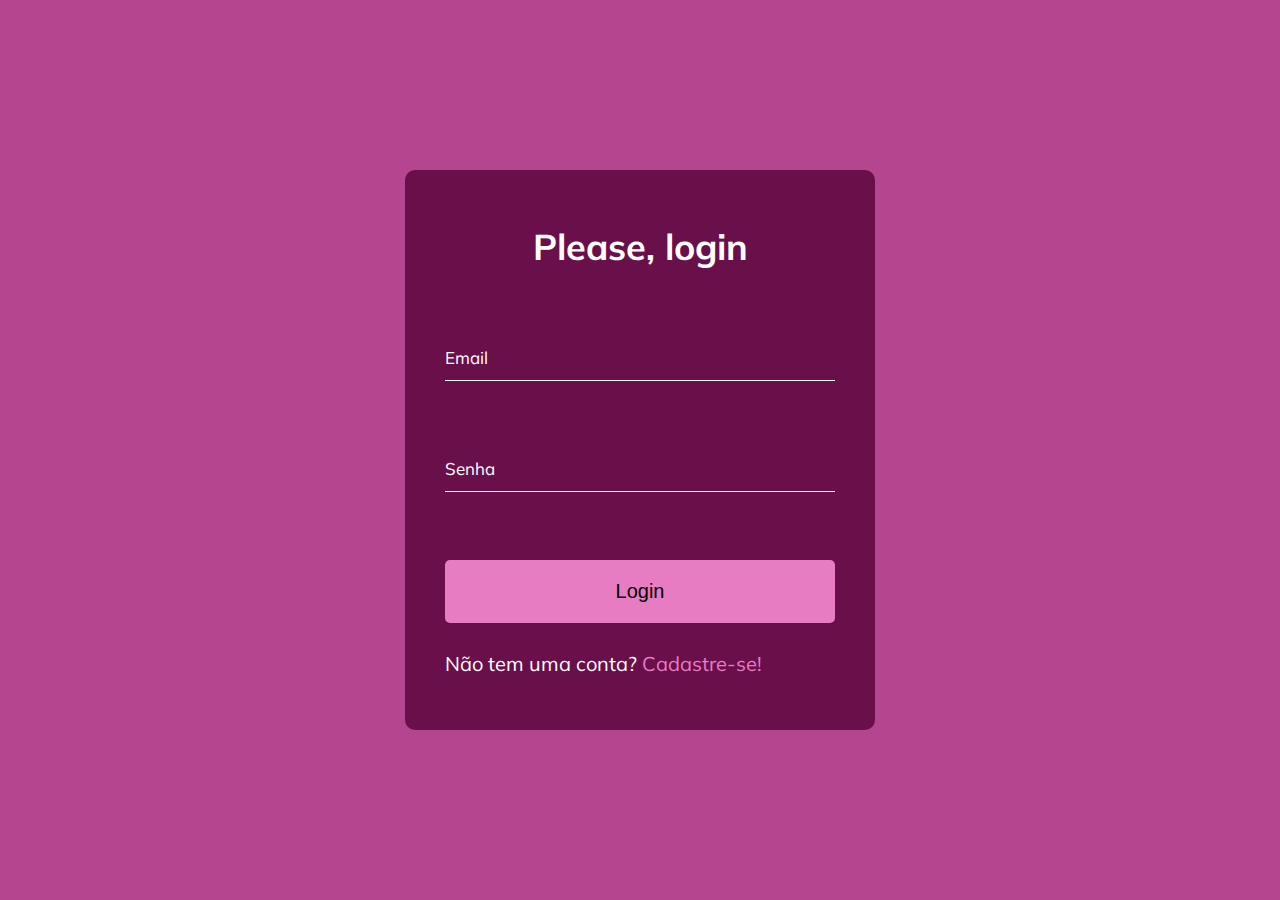
==== 08-form-input-wave/index.html @ 54b4cadb "Desafio 08 - Form Input Wave" ====
<!DOCTYPE html>
<html lang="en">
<head>
    <meta charset="UTF-8">
    <meta name="viewport" content="width=device-width, initial-scale=1.0">
    <link rel="stylesheet" href="assets/css/style.css">
    <title>07 - Form Input Wave</title>
    <script src="script.js" defer></script>
</head>
<body>
    <div class="container">
        <div class="login-box">
            <h1>Please, login</h1>

            <div class="login-box__input">
                <input type="text" class="input" required/>
                <label for="email" data-label="Email" class="labelInput"></label>
            </div>

            <div class="login-box__input">
                <input type="password" class="input" required/>
                <label for="password" data-label="Senha" class="labelInput"></label>
            </div>

            <button class="button">Login</button>

            <div class="register">
                <p class="texto">Não tem uma conta? <a href="#" class="cadastre">Cadastre-se!</a></p>
            </div>
        </div>
    </div>
</body>
</html>
---- 08-form-input-wave/assets/css/style.css ----
@import url("https://fonts.googleapis.com/css?family=Muli&display=swap");
* {
  margin: 0;
  padding: 0;
  -webkit-box-sizing: border-box;
          box-sizing: border-box;
}

html {
  font-size: 62.5%;
  font-family: 'Muli', sans-serif;
}

body {
  background-color: #b4468f;
  display: -ms-grid;
  display: grid;
  place-items: center;
  height: 100vh;
}

.container {
  width: 100%;
  margin: 0 auto;
  max-width: 100rem;
  display: -webkit-box;
  display: -ms-flexbox;
  display: flex;
  -webkit-box-pack: center;
      -ms-flex-pack: center;
          justify-content: center;
}

.login-box {
  background-color: #69104b;
  width: 100%;
  max-width: 47rem;
  min-height: 56rem;
  border-radius: 1rem;
  padding: 4rem;
  display: -webkit-box;
  display: -ms-flexbox;
  display: flex;
  -ms-flex-pack: distribute;
      justify-content: space-around;
  -webkit-box-orient: vertical;
  -webkit-box-direction: normal;
      -ms-flex-flow: column;
          flex-flow: column;
}

.login-box h1 {
  text-align: center;
  color: #FFFFFF;
  font-size: 3.6rem;
  margin-bottom: 4rem;
}

.login-box__input {
  position: relative;
  z-index: 1;
}

.login-box__input .input {
  font-size: 2rem;
  padding: 1rem .5rem;
  border: none;
  width: 100%;
  background: transparent;
  border-bottom: 1px solid #FFFFFF;
  color: #FFFFFF;
  position: relative;
  margin-bottom: 4rem;
}

.login-box__input .input:valid, .login-box__input .input:focus, .login-box__input .input:focus-within {
  outline: none;
  border-bottom-color: #b4468f;
}

.login-box__input .input:valid + label span:nth-child(1), .login-box__input .input:focus + label span:nth-child(1), .login-box__input .input:focus-within + label span:nth-child(1) {
  -webkit-transform: translateY(-3rem);
          transform: translateY(-3rem);
  -webkit-transition-delay: 0.05s;
          transition-delay: 0.05s;
}

.login-box__input .input:valid + label span:nth-child(2), .login-box__input .input:focus + label span:nth-child(2), .login-box__input .input:focus-within + label span:nth-child(2) {
  -webkit-transform: translateY(-3rem);
          transform: translateY(-3rem);
  -webkit-transition-delay: 0.1s;
          transition-delay: 0.1s;
}

.login-box__input .input:valid + label span:nth-child(3), .login-box__input .input:focus + label span:nth-child(3), .login-box__input .input:focus-within + label span:nth-child(3) {
  -webkit-transform: translateY(-3rem);
          transform: translateY(-3rem);
  -webkit-transition-delay: 0.15s;
          transition-delay: 0.15s;
}

.login-box__input .input:valid + label span:nth-child(4), .login-box__input .input:focus + label span:nth-child(4), .login-box__input .input:focus-within + label span:nth-child(4) {
  -webkit-transform: translateY(-3rem);
          transform: translateY(-3rem);
  -webkit-transition-delay: 0.2s;
          transition-delay: 0.2s;
}

.login-box__input .input:valid + label span:nth-child(5), .login-box__input .input:focus + label span:nth-child(5), .login-box__input .input:focus-within + label span:nth-child(5) {
  -webkit-transform: translateY(-3rem);
          transform: translateY(-3rem);
  -webkit-transition-delay: 0.25s;
          transition-delay: 0.25s;
}

.login-box__input .input:valid + label span:nth-child(6), .login-box__input .input:focus + label span:nth-child(6), .login-box__input .input:focus-within + label span:nth-child(6) {
  -webkit-transform: translateY(-3rem);
          transform: translateY(-3rem);
  -webkit-transition-delay: 0.3s;
          transition-delay: 0.3s;
}

.login-box__input .input:valid + label span:nth-child(7), .login-box__input .input:focus + label span:nth-child(7), .login-box__input .input:focus-within + label span:nth-child(7) {
  -webkit-transform: translateY(-3rem);
          transform: translateY(-3rem);
  -webkit-transition-delay: 0.35s;
          transition-delay: 0.35s;
}

.login-box__input .input:valid + label span:nth-child(8), .login-box__input .input:focus + label span:nth-child(8), .login-box__input .input:focus-within + label span:nth-child(8) {
  -webkit-transform: translateY(-3rem);
          transform: translateY(-3rem);
  -webkit-transition-delay: 0.4s;
          transition-delay: 0.4s;
}

.login-box__input .input + label {
  color: #FFFFFF;
  font-size: 1.7rem;
  position: absolute;
  top: 1rem;
  left: 0;
  z-index: -1;
}

.login-box__input .input + label span {
  display: inline-block;
  -webkit-transition: -webkit-transform .2s ease-out;
  transition: -webkit-transform .2s ease-out;
  transition: transform .2s ease-out;
  transition: transform .2s ease-out, -webkit-transform .2s ease-out;
}

.login-box__input .input + label span:nth-child(1) {
  -webkit-transform: translateY(0);
          transform: translateY(0);
  -webkit-transition-delay: 0.05s;
          transition-delay: 0.05s;
}

.login-box__input .input + label span:nth-child(2) {
  -webkit-transform: translateY(0);
          transform: translateY(0);
  -webkit-transition-delay: 0.1s;
          transition-delay: 0.1s;
}

.login-box__input .input + label span:nth-child(3) {
  -webkit-transform: translateY(0);
          transform: translateY(0);
  -webkit-transition-delay: 0.15s;
          transition-delay: 0.15s;
}

.login-box__input .input + label span:nth-child(4) {
  -webkit-transform: translateY(0);
          transform: translateY(0);
  -webkit-transition-delay: 0.2s;
          transition-delay: 0.2s;
}

.login-box__input .input + label span:nth-child(5) {
  -webkit-transform: translateY(0);
          transform: translateY(0);
  -webkit-transition-delay: 0.25s;
          transition-delay: 0.25s;
}

.login-box__input .input + label span:nth-child(6) {
  -webkit-transform: translateY(0);
          transform: translateY(0);
  -webkit-transition-delay: 0.3s;
          transition-delay: 0.3s;
}

.login-box__input .input + label span:nth-child(7) {
  -webkit-transform: translateY(0);
          transform: translateY(0);
  -webkit-transition-delay: 0.35s;
          transition-delay: 0.35s;
}

.login-box__input .input + label span:nth-child(8) {
  -webkit-transform: translateY(0);
          transform: translateY(0);
  -webkit-transition-delay: 0.4s;
          transition-delay: 0.4s;
}

.login-box .button {
  width: 100%;
  font-size: 2rem;
  border-radius: .5rem;
  padding: 2rem 3rem;
  background-color: #e77cc2;
  border: none;
  color: #000000;
  cursor: pointer;
}

.login-box .register .texto {
  font-size: 2rem;
  color: #FFFFFF;
}

.login-box .register .cadastre {
  color: #e77cc2;
  text-decoration: none;
  position: relative;
}

.login-box .register .cadastre:hover::before {
  -webkit-transform: scaleX(1);
          transform: scaleX(1);
  -webkit-transform-origin: bottom left;
          transform-origin: bottom left;
}

.login-box .register .cadastre::before {
  content: "";
  width: 100%;
  height: .2rem;
  background: #FFFFFF;
  position: absolute;
  bottom: -.2rem;
  left: 0;
  -webkit-transition: -webkit-transform 0.3s ease-out;
  transition: -webkit-transform 0.3s ease-out;
  transition: transform 0.3s ease-out;
  transition: transform 0.3s ease-out, -webkit-transform 0.3s ease-out;
  -webkit-transform: scaleX(0);
          transform: scaleX(0);
  -webkit-transform-origin: bottom right;
          transform-origin: bottom right;
}
/*# sourceMappingURL=style.css.map */
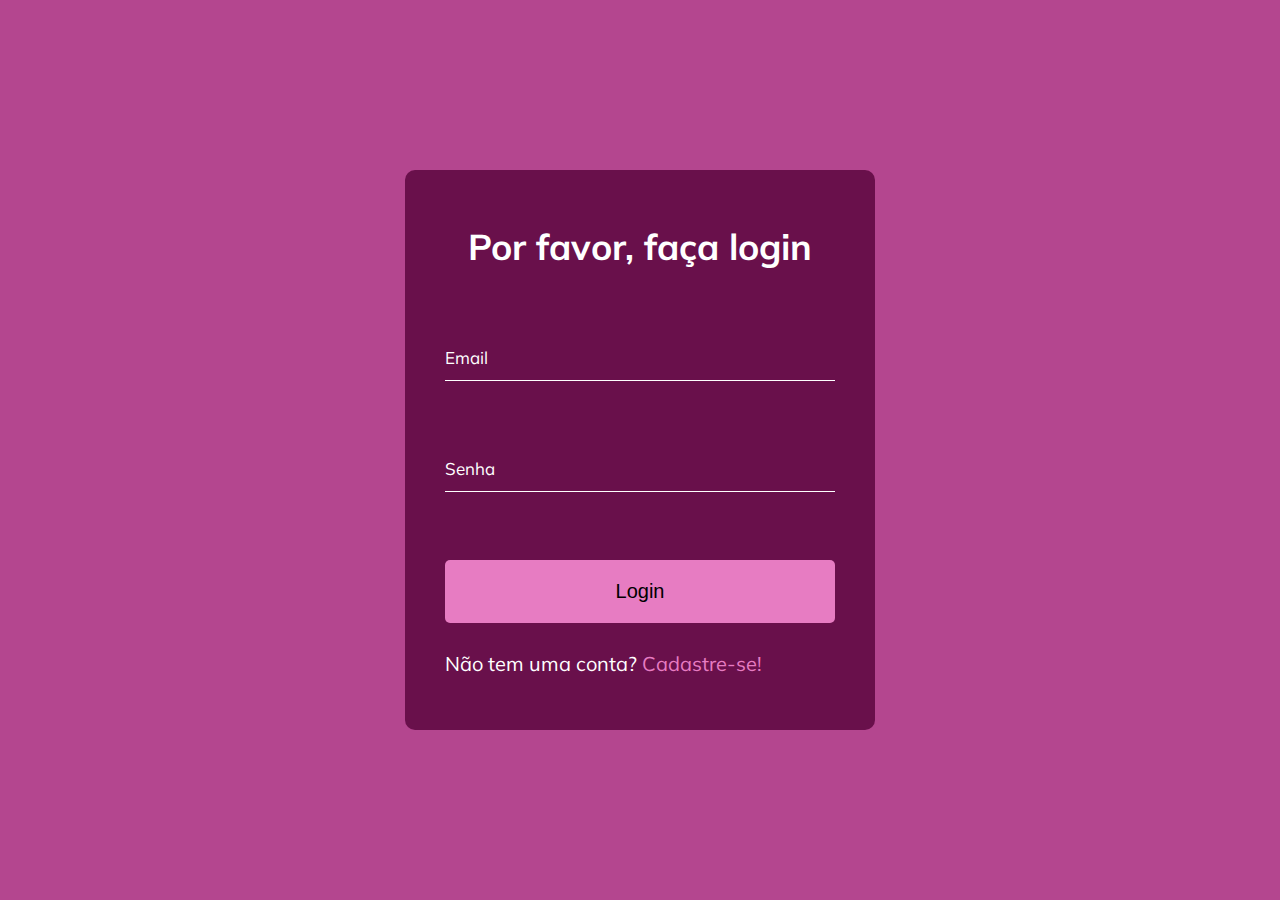
==== commit f4626816: "Ajustes" ====
--- a/08-form-input-wave/index.html
+++ b/08-form-input-wave/index.html
@@ -4,13 +4,13 @@
     <meta charset="UTF-8">
     <meta name="viewport" content="width=device-width, initial-scale=1.0">
     <link rel="stylesheet" href="assets/css/style.css">
-    <title>07 - Form Input Wave</title>
+    <title>08 - Form Input Wave</title>
     <script src="script.js" defer></script>
 </head>
 <body>
     <div class="container">
         <div class="login-box">
-            <h1>Please, login</h1>
+            <h1>Por favor, faça login</h1>
 
             <div class="login-box__input">
                 <input type="text" class="input" required/>
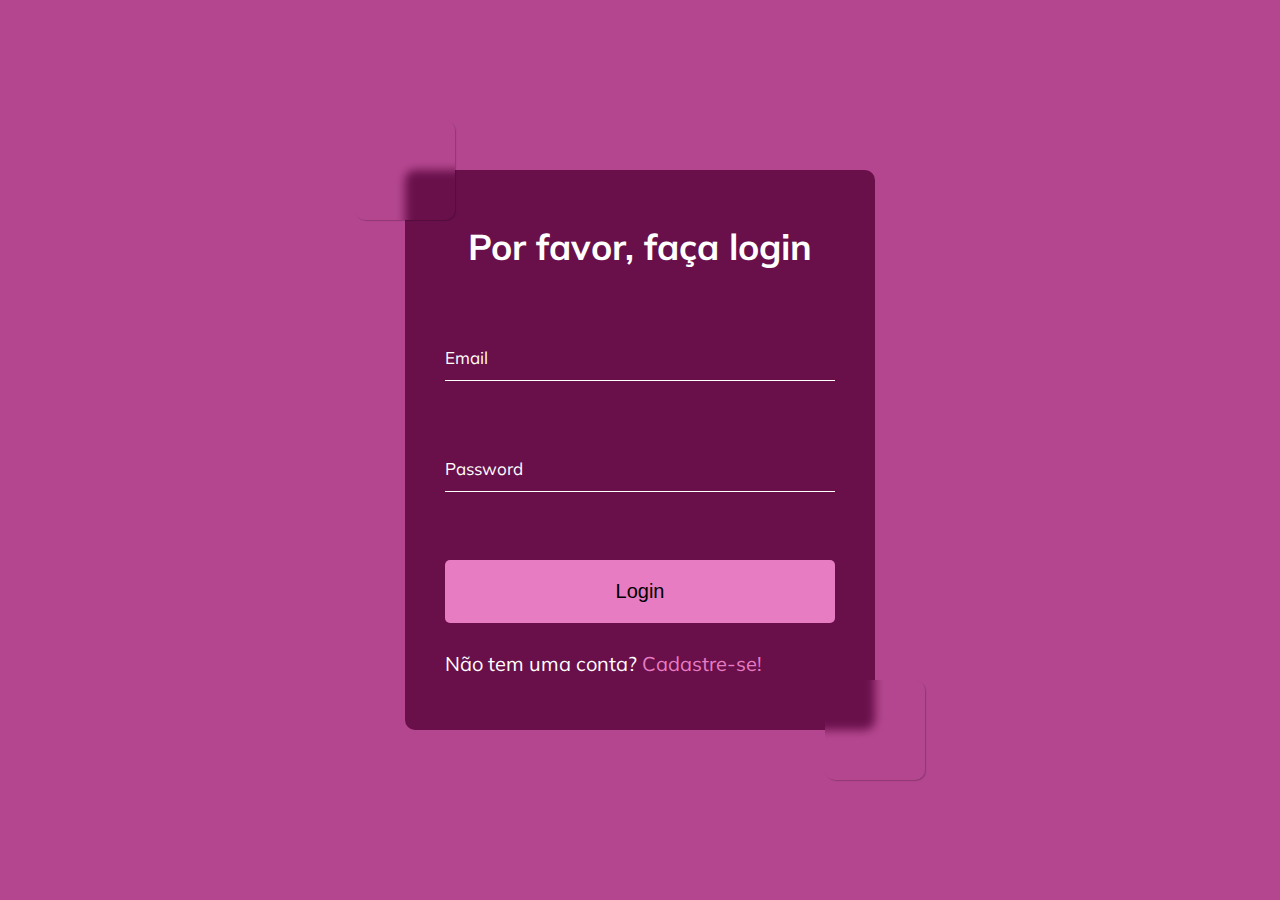
==== commit 5b5b7bea: "Efeitinho de borda" ====
--- a/08-form-input-wave/index.html
+++ b/08-form-input-wave/index.html
@@ -10,6 +10,9 @@
 <body>
     <div class="container">
         <div class="login-box">
+            <div class="caixa caixa1"></div>
+            <div class="caixa caixa2"></div>
+
             <h1>Por favor, faça login</h1>
 
             <div class="login-box__input">
@@ -19,7 +22,7 @@
 
             <div class="login-box__input">
                 <input type="password" class="input" required/>
-                <label for="password" data-label="Senha" class="labelInput"></label>
+                <label for="password" data-label="Password" class="labelInput"></label>
             </div>
 
             <button class="button">Login</button>
--- a/08-form-input-wave/assets/css/style.css
+++ b/08-form-input-wave/assets/css/style.css
@@ -47,6 +47,27 @@
   -webkit-box-direction: normal;
       -ms-flex-flow: column;
           flex-flow: column;
+  position: relative;
+}
+
+.login-box .caixa {
+  width: 100px;
+  height: 100px;
+  left: -50px;
+  top: -50px;
+  border-radius: 10px;
+  position: absolute;
+  -webkit-backdrop-filter: blur(5px);
+          backdrop-filter: blur(5px);
+  -webkit-box-shadow: 1px 1px 1px rgba(0, 0, 0, 0.2);
+          box-shadow: 1px 1px 1px rgba(0, 0, 0, 0.2);
+}
+
+.login-box .caixa2 {
+  left: auto;
+  top: auto;
+  bottom: -50px;
+  right: -50px;
 }
 
 .login-box h1 {
@@ -132,6 +153,650 @@
           transform: translateY(-3rem);
   -webkit-transition-delay: 0.4s;
           transition-delay: 0.4s;
+}
+
+.login-box__input .input:valid + label span:nth-child(9), .login-box__input .input:focus + label span:nth-child(9), .login-box__input .input:focus-within + label span:nth-child(9) {
+  -webkit-transform: translateY(-3rem);
+          transform: translateY(-3rem);
+  -webkit-transition-delay: 0.45s;
+          transition-delay: 0.45s;
+}
+
+.login-box__input .input:valid + label span:nth-child(10), .login-box__input .input:focus + label span:nth-child(10), .login-box__input .input:focus-within + label span:nth-child(10) {
+  -webkit-transform: translateY(-3rem);
+          transform: translateY(-3rem);
+  -webkit-transition-delay: 0.5s;
+          transition-delay: 0.5s;
+}
+
+.login-box__input .input:valid + label span:nth-child(11), .login-box__input .input:focus + label span:nth-child(11), .login-box__input .input:focus-within + label span:nth-child(11) {
+  -webkit-transform: translateY(-3rem);
+          transform: translateY(-3rem);
+  -webkit-transition-delay: 0.55s;
+          transition-delay: 0.55s;
+}
+
+.login-box__input .input:valid + label span:nth-child(12), .login-box__input .input:focus + label span:nth-child(12), .login-box__input .input:focus-within + label span:nth-child(12) {
+  -webkit-transform: translateY(-3rem);
+          transform: translateY(-3rem);
+  -webkit-transition-delay: 0.6s;
+          transition-delay: 0.6s;
+}
+
+.login-box__input .input:valid + label span:nth-child(13), .login-box__input .input:focus + label span:nth-child(13), .login-box__input .input:focus-within + label span:nth-child(13) {
+  -webkit-transform: translateY(-3rem);
+          transform: translateY(-3rem);
+  -webkit-transition-delay: 0.65s;
+          transition-delay: 0.65s;
+}
+
+.login-box__input .input:valid + label span:nth-child(14), .login-box__input .input:focus + label span:nth-child(14), .login-box__input .input:focus-within + label span:nth-child(14) {
+  -webkit-transform: translateY(-3rem);
+          transform: translateY(-3rem);
+  -webkit-transition-delay: 0.7s;
+          transition-delay: 0.7s;
+}
+
+.login-box__input .input:valid + label span:nth-child(15), .login-box__input .input:focus + label span:nth-child(15), .login-box__input .input:focus-within + label span:nth-child(15) {
+  -webkit-transform: translateY(-3rem);
+          transform: translateY(-3rem);
+  -webkit-transition-delay: 0.75s;
+          transition-delay: 0.75s;
+}
+
+.login-box__input .input:valid + label span:nth-child(16), .login-box__input .input:focus + label span:nth-child(16), .login-box__input .input:focus-within + label span:nth-child(16) {
+  -webkit-transform: translateY(-3rem);
+          transform: translateY(-3rem);
+  -webkit-transition-delay: 0.8s;
+          transition-delay: 0.8s;
+}
+
+.login-box__input .input:valid + label span:nth-child(17), .login-box__input .input:focus + label span:nth-child(17), .login-box__input .input:focus-within + label span:nth-child(17) {
+  -webkit-transform: translateY(-3rem);
+          transform: translateY(-3rem);
+  -webkit-transition-delay: 0.85s;
+          transition-delay: 0.85s;
+}
+
+.login-box__input .input:valid + label span:nth-child(18), .login-box__input .input:focus + label span:nth-child(18), .login-box__input .input:focus-within + label span:nth-child(18) {
+  -webkit-transform: translateY(-3rem);
+          transform: translateY(-3rem);
+  -webkit-transition-delay: 0.9s;
+          transition-delay: 0.9s;
+}
+
+.login-box__input .input:valid + label span:nth-child(19), .login-box__input .input:focus + label span:nth-child(19), .login-box__input .input:focus-within + label span:nth-child(19) {
+  -webkit-transform: translateY(-3rem);
+          transform: translateY(-3rem);
+  -webkit-transition-delay: 0.95s;
+          transition-delay: 0.95s;
+}
+
+.login-box__input .input:valid + label span:nth-child(20), .login-box__input .input:focus + label span:nth-child(20), .login-box__input .input:focus-within + label span:nth-child(20) {
+  -webkit-transform: translateY(-3rem);
+          transform: translateY(-3rem);
+  -webkit-transition-delay: 1s;
+          transition-delay: 1s;
+}
+
+.login-box__input .input:valid + label span:nth-child(21), .login-box__input .input:focus + label span:nth-child(21), .login-box__input .input:focus-within + label span:nth-child(21) {
+  -webkit-transform: translateY(-3rem);
+          transform: translateY(-3rem);
+  -webkit-transition-delay: 1.05s;
+          transition-delay: 1.05s;
+}
+
+.login-box__input .input:valid + label span:nth-child(22), .login-box__input .input:focus + label span:nth-child(22), .login-box__input .input:focus-within + label span:nth-child(22) {
+  -webkit-transform: translateY(-3rem);
+          transform: translateY(-3rem);
+  -webkit-transition-delay: 1.1s;
+          transition-delay: 1.1s;
+}
+
+.login-box__input .input:valid + label span:nth-child(23), .login-box__input .input:focus + label span:nth-child(23), .login-box__input .input:focus-within + label span:nth-child(23) {
+  -webkit-transform: translateY(-3rem);
+          transform: translateY(-3rem);
+  -webkit-transition-delay: 1.15s;
+          transition-delay: 1.15s;
+}
+
+.login-box__input .input:valid + label span:nth-child(24), .login-box__input .input:focus + label span:nth-child(24), .login-box__input .input:focus-within + label span:nth-child(24) {
+  -webkit-transform: translateY(-3rem);
+          transform: translateY(-3rem);
+  -webkit-transition-delay: 1.2s;
+          transition-delay: 1.2s;
+}
+
+.login-box__input .input:valid + label span:nth-child(25), .login-box__input .input:focus + label span:nth-child(25), .login-box__input .input:focus-within + label span:nth-child(25) {
+  -webkit-transform: translateY(-3rem);
+          transform: translateY(-3rem);
+  -webkit-transition-delay: 1.25s;
+          transition-delay: 1.25s;
+}
+
+.login-box__input .input:valid + label span:nth-child(26), .login-box__input .input:focus + label span:nth-child(26), .login-box__input .input:focus-within + label span:nth-child(26) {
+  -webkit-transform: translateY(-3rem);
+          transform: translateY(-3rem);
+  -webkit-transition-delay: 1.3s;
+          transition-delay: 1.3s;
+}
+
+.login-box__input .input:valid + label span:nth-child(27), .login-box__input .input:focus + label span:nth-child(27), .login-box__input .input:focus-within + label span:nth-child(27) {
+  -webkit-transform: translateY(-3rem);
+          transform: translateY(-3rem);
+  -webkit-transition-delay: 1.35s;
+          transition-delay: 1.35s;
+}
+
+.login-box__input .input:valid + label span:nth-child(28), .login-box__input .input:focus + label span:nth-child(28), .login-box__input .input:focus-within + label span:nth-child(28) {
+  -webkit-transform: translateY(-3rem);
+          transform: translateY(-3rem);
+  -webkit-transition-delay: 1.4s;
+          transition-delay: 1.4s;
+}
+
+.login-box__input .input:valid + label span:nth-child(29), .login-box__input .input:focus + label span:nth-child(29), .login-box__input .input:focus-within + label span:nth-child(29) {
+  -webkit-transform: translateY(-3rem);
+          transform: translateY(-3rem);
+  -webkit-transition-delay: 1.45s;
+          transition-delay: 1.45s;
+}
+
+.login-box__input .input:valid + label span:nth-child(30), .login-box__input .input:focus + label span:nth-child(30), .login-box__input .input:focus-within + label span:nth-child(30) {
+  -webkit-transform: translateY(-3rem);
+          transform: translateY(-3rem);
+  -webkit-transition-delay: 1.5s;
+          transition-delay: 1.5s;
+}
+
+.login-box__input .input:valid + label span:nth-child(31), .login-box__input .input:focus + label span:nth-child(31), .login-box__input .input:focus-within + label span:nth-child(31) {
+  -webkit-transform: translateY(-3rem);
+          transform: translateY(-3rem);
+  -webkit-transition-delay: 1.55s;
+          transition-delay: 1.55s;
+}
+
+.login-box__input .input:valid + label span:nth-child(32), .login-box__input .input:focus + label span:nth-child(32), .login-box__input .input:focus-within + label span:nth-child(32) {
+  -webkit-transform: translateY(-3rem);
+          transform: translateY(-3rem);
+  -webkit-transition-delay: 1.6s;
+          transition-delay: 1.6s;
+}
+
+.login-box__input .input:valid + label span:nth-child(33), .login-box__input .input:focus + label span:nth-child(33), .login-box__input .input:focus-within + label span:nth-child(33) {
+  -webkit-transform: translateY(-3rem);
+          transform: translateY(-3rem);
+  -webkit-transition-delay: 1.65s;
+          transition-delay: 1.65s;
+}
+
+.login-box__input .input:valid + label span:nth-child(34), .login-box__input .input:focus + label span:nth-child(34), .login-box__input .input:focus-within + label span:nth-child(34) {
+  -webkit-transform: translateY(-3rem);
+          transform: translateY(-3rem);
+  -webkit-transition-delay: 1.7s;
+          transition-delay: 1.7s;
+}
+
+.login-box__input .input:valid + label span:nth-child(35), .login-box__input .input:focus + label span:nth-child(35), .login-box__input .input:focus-within + label span:nth-child(35) {
+  -webkit-transform: translateY(-3rem);
+          transform: translateY(-3rem);
+  -webkit-transition-delay: 1.75s;
+          transition-delay: 1.75s;
+}
+
+.login-box__input .input:valid + label span:nth-child(36), .login-box__input .input:focus + label span:nth-child(36), .login-box__input .input:focus-within + label span:nth-child(36) {
+  -webkit-transform: translateY(-3rem);
+          transform: translateY(-3rem);
+  -webkit-transition-delay: 1.8s;
+          transition-delay: 1.8s;
+}
+
+.login-box__input .input:valid + label span:nth-child(37), .login-box__input .input:focus + label span:nth-child(37), .login-box__input .input:focus-within + label span:nth-child(37) {
+  -webkit-transform: translateY(-3rem);
+          transform: translateY(-3rem);
+  -webkit-transition-delay: 1.85s;
+          transition-delay: 1.85s;
+}
+
+.login-box__input .input:valid + label span:nth-child(38), .login-box__input .input:focus + label span:nth-child(38), .login-box__input .input:focus-within + label span:nth-child(38) {
+  -webkit-transform: translateY(-3rem);
+          transform: translateY(-3rem);
+  -webkit-transition-delay: 1.9s;
+          transition-delay: 1.9s;
+}
+
+.login-box__input .input:valid + label span:nth-child(39), .login-box__input .input:focus + label span:nth-child(39), .login-box__input .input:focus-within + label span:nth-child(39) {
+  -webkit-transform: translateY(-3rem);
+          transform: translateY(-3rem);
+  -webkit-transition-delay: 1.95s;
+          transition-delay: 1.95s;
+}
+
+.login-box__input .input:valid + label span:nth-child(40), .login-box__input .input:focus + label span:nth-child(40), .login-box__input .input:focus-within + label span:nth-child(40) {
+  -webkit-transform: translateY(-3rem);
+          transform: translateY(-3rem);
+  -webkit-transition-delay: 2s;
+          transition-delay: 2s;
+}
+
+.login-box__input .input:valid + label span:nth-child(41), .login-box__input .input:focus + label span:nth-child(41), .login-box__input .input:focus-within + label span:nth-child(41) {
+  -webkit-transform: translateY(-3rem);
+          transform: translateY(-3rem);
+  -webkit-transition-delay: 2.05s;
+          transition-delay: 2.05s;
+}
+
+.login-box__input .input:valid + label span:nth-child(42), .login-box__input .input:focus + label span:nth-child(42), .login-box__input .input:focus-within + label span:nth-child(42) {
+  -webkit-transform: translateY(-3rem);
+          transform: translateY(-3rem);
+  -webkit-transition-delay: 2.1s;
+          transition-delay: 2.1s;
+}
+
+.login-box__input .input:valid + label span:nth-child(43), .login-box__input .input:focus + label span:nth-child(43), .login-box__input .input:focus-within + label span:nth-child(43) {
+  -webkit-transform: translateY(-3rem);
+          transform: translateY(-3rem);
+  -webkit-transition-delay: 2.15s;
+          transition-delay: 2.15s;
+}
+
+.login-box__input .input:valid + label span:nth-child(44), .login-box__input .input:focus + label span:nth-child(44), .login-box__input .input:focus-within + label span:nth-child(44) {
+  -webkit-transform: translateY(-3rem);
+          transform: translateY(-3rem);
+  -webkit-transition-delay: 2.2s;
+          transition-delay: 2.2s;
+}
+
+.login-box__input .input:valid + label span:nth-child(45), .login-box__input .input:focus + label span:nth-child(45), .login-box__input .input:focus-within + label span:nth-child(45) {
+  -webkit-transform: translateY(-3rem);
+          transform: translateY(-3rem);
+  -webkit-transition-delay: 2.25s;
+          transition-delay: 2.25s;
+}
+
+.login-box__input .input:valid + label span:nth-child(46), .login-box__input .input:focus + label span:nth-child(46), .login-box__input .input:focus-within + label span:nth-child(46) {
+  -webkit-transform: translateY(-3rem);
+          transform: translateY(-3rem);
+  -webkit-transition-delay: 2.3s;
+          transition-delay: 2.3s;
+}
+
+.login-box__input .input:valid + label span:nth-child(47), .login-box__input .input:focus + label span:nth-child(47), .login-box__input .input:focus-within + label span:nth-child(47) {
+  -webkit-transform: translateY(-3rem);
+          transform: translateY(-3rem);
+  -webkit-transition-delay: 2.35s;
+          transition-delay: 2.35s;
+}
+
+.login-box__input .input:valid + label span:nth-child(48), .login-box__input .input:focus + label span:nth-child(48), .login-box__input .input:focus-within + label span:nth-child(48) {
+  -webkit-transform: translateY(-3rem);
+          transform: translateY(-3rem);
+  -webkit-transition-delay: 2.4s;
+          transition-delay: 2.4s;
+}
+
+.login-box__input .input:valid + label span:nth-child(49), .login-box__input .input:focus + label span:nth-child(49), .login-box__input .input:focus-within + label span:nth-child(49) {
+  -webkit-transform: translateY(-3rem);
+          transform: translateY(-3rem);
+  -webkit-transition-delay: 2.45s;
+          transition-delay: 2.45s;
+}
+
+.login-box__input .input:valid + label span:nth-child(50), .login-box__input .input:focus + label span:nth-child(50), .login-box__input .input:focus-within + label span:nth-child(50) {
+  -webkit-transform: translateY(-3rem);
+          transform: translateY(-3rem);
+  -webkit-transition-delay: 2.5s;
+          transition-delay: 2.5s;
+}
+
+.login-box__input .input:valid + label span:nth-child(51), .login-box__input .input:focus + label span:nth-child(51), .login-box__input .input:focus-within + label span:nth-child(51) {
+  -webkit-transform: translateY(-3rem);
+          transform: translateY(-3rem);
+  -webkit-transition-delay: 2.55s;
+          transition-delay: 2.55s;
+}
+
+.login-box__input .input:valid + label span:nth-child(52), .login-box__input .input:focus + label span:nth-child(52), .login-box__input .input:focus-within + label span:nth-child(52) {
+  -webkit-transform: translateY(-3rem);
+          transform: translateY(-3rem);
+  -webkit-transition-delay: 2.6s;
+          transition-delay: 2.6s;
+}
+
+.login-box__input .input:valid + label span:nth-child(53), .login-box__input .input:focus + label span:nth-child(53), .login-box__input .input:focus-within + label span:nth-child(53) {
+  -webkit-transform: translateY(-3rem);
+          transform: translateY(-3rem);
+  -webkit-transition-delay: 2.65s;
+          transition-delay: 2.65s;
+}
+
+.login-box__input .input:valid + label span:nth-child(54), .login-box__input .input:focus + label span:nth-child(54), .login-box__input .input:focus-within + label span:nth-child(54) {
+  -webkit-transform: translateY(-3rem);
+          transform: translateY(-3rem);
+  -webkit-transition-delay: 2.7s;
+          transition-delay: 2.7s;
+}
+
+.login-box__input .input:valid + label span:nth-child(55), .login-box__input .input:focus + label span:nth-child(55), .login-box__input .input:focus-within + label span:nth-child(55) {
+  -webkit-transform: translateY(-3rem);
+          transform: translateY(-3rem);
+  -webkit-transition-delay: 2.75s;
+          transition-delay: 2.75s;
+}
+
+.login-box__input .input:valid + label span:nth-child(56), .login-box__input .input:focus + label span:nth-child(56), .login-box__input .input:focus-within + label span:nth-child(56) {
+  -webkit-transform: translateY(-3rem);
+          transform: translateY(-3rem);
+  -webkit-transition-delay: 2.8s;
+          transition-delay: 2.8s;
+}
+
+.login-box__input .input:valid + label span:nth-child(57), .login-box__input .input:focus + label span:nth-child(57), .login-box__input .input:focus-within + label span:nth-child(57) {
+  -webkit-transform: translateY(-3rem);
+          transform: translateY(-3rem);
+  -webkit-transition-delay: 2.85s;
+          transition-delay: 2.85s;
+}
+
+.login-box__input .input:valid + label span:nth-child(58), .login-box__input .input:focus + label span:nth-child(58), .login-box__input .input:focus-within + label span:nth-child(58) {
+  -webkit-transform: translateY(-3rem);
+          transform: translateY(-3rem);
+  -webkit-transition-delay: 2.9s;
+          transition-delay: 2.9s;
+}
+
+.login-box__input .input:valid + label span:nth-child(59), .login-box__input .input:focus + label span:nth-child(59), .login-box__input .input:focus-within + label span:nth-child(59) {
+  -webkit-transform: translateY(-3rem);
+          transform: translateY(-3rem);
+  -webkit-transition-delay: 2.95s;
+          transition-delay: 2.95s;
+}
+
+.login-box__input .input:valid + label span:nth-child(60), .login-box__input .input:focus + label span:nth-child(60), .login-box__input .input:focus-within + label span:nth-child(60) {
+  -webkit-transform: translateY(-3rem);
+          transform: translateY(-3rem);
+  -webkit-transition-delay: 3s;
+          transition-delay: 3s;
+}
+
+.login-box__input .input:valid + label span:nth-child(61), .login-box__input .input:focus + label span:nth-child(61), .login-box__input .input:focus-within + label span:nth-child(61) {
+  -webkit-transform: translateY(-3rem);
+          transform: translateY(-3rem);
+  -webkit-transition-delay: 3.05s;
+          transition-delay: 3.05s;
+}
+
+.login-box__input .input:valid + label span:nth-child(62), .login-box__input .input:focus + label span:nth-child(62), .login-box__input .input:focus-within + label span:nth-child(62) {
+  -webkit-transform: translateY(-3rem);
+          transform: translateY(-3rem);
+  -webkit-transition-delay: 3.1s;
+          transition-delay: 3.1s;
+}
+
+.login-box__input .input:valid + label span:nth-child(63), .login-box__input .input:focus + label span:nth-child(63), .login-box__input .input:focus-within + label span:nth-child(63) {
+  -webkit-transform: translateY(-3rem);
+          transform: translateY(-3rem);
+  -webkit-transition-delay: 3.15s;
+          transition-delay: 3.15s;
+}
+
+.login-box__input .input:valid + label span:nth-child(64), .login-box__input .input:focus + label span:nth-child(64), .login-box__input .input:focus-within + label span:nth-child(64) {
+  -webkit-transform: translateY(-3rem);
+          transform: translateY(-3rem);
+  -webkit-transition-delay: 3.2s;
+          transition-delay: 3.2s;
+}
+
+.login-box__input .input:valid + label span:nth-child(65), .login-box__input .input:focus + label span:nth-child(65), .login-box__input .input:focus-within + label span:nth-child(65) {
+  -webkit-transform: translateY(-3rem);
+          transform: translateY(-3rem);
+  -webkit-transition-delay: 3.25s;
+          transition-delay: 3.25s;
+}
+
+.login-box__input .input:valid + label span:nth-child(66), .login-box__input .input:focus + label span:nth-child(66), .login-box__input .input:focus-within + label span:nth-child(66) {
+  -webkit-transform: translateY(-3rem);
+          transform: translateY(-3rem);
+  -webkit-transition-delay: 3.3s;
+          transition-delay: 3.3s;
+}
+
+.login-box__input .input:valid + label span:nth-child(67), .login-box__input .input:focus + label span:nth-child(67), .login-box__input .input:focus-within + label span:nth-child(67) {
+  -webkit-transform: translateY(-3rem);
+          transform: translateY(-3rem);
+  -webkit-transition-delay: 3.35s;
+          transition-delay: 3.35s;
+}
+
+.login-box__input .input:valid + label span:nth-child(68), .login-box__input .input:focus + label span:nth-child(68), .login-box__input .input:focus-within + label span:nth-child(68) {
+  -webkit-transform: translateY(-3rem);
+          transform: translateY(-3rem);
+  -webkit-transition-delay: 3.4s;
+          transition-delay: 3.4s;
+}
+
+.login-box__input .input:valid + label span:nth-child(69), .login-box__input .input:focus + label span:nth-child(69), .login-box__input .input:focus-within + label span:nth-child(69) {
+  -webkit-transform: translateY(-3rem);
+          transform: translateY(-3rem);
+  -webkit-transition-delay: 3.45s;
+          transition-delay: 3.45s;
+}
+
+.login-box__input .input:valid + label span:nth-child(70), .login-box__input .input:focus + label span:nth-child(70), .login-box__input .input:focus-within + label span:nth-child(70) {
+  -webkit-transform: translateY(-3rem);
+          transform: translateY(-3rem);
+  -webkit-transition-delay: 3.5s;
+          transition-delay: 3.5s;
+}
+
+.login-box__input .input:valid + label span:nth-child(71), .login-box__input .input:focus + label span:nth-child(71), .login-box__input .input:focus-within + label span:nth-child(71) {
+  -webkit-transform: translateY(-3rem);
+          transform: translateY(-3rem);
+  -webkit-transition-delay: 3.55s;
+          transition-delay: 3.55s;
+}
+
+.login-box__input .input:valid + label span:nth-child(72), .login-box__input .input:focus + label span:nth-child(72), .login-box__input .input:focus-within + label span:nth-child(72) {
+  -webkit-transform: translateY(-3rem);
+          transform: translateY(-3rem);
+  -webkit-transition-delay: 3.6s;
+          transition-delay: 3.6s;
+}
+
+.login-box__input .input:valid + label span:nth-child(73), .login-box__input .input:focus + label span:nth-child(73), .login-box__input .input:focus-within + label span:nth-child(73) {
+  -webkit-transform: translateY(-3rem);
+          transform: translateY(-3rem);
+  -webkit-transition-delay: 3.65s;
+          transition-delay: 3.65s;
+}
+
+.login-box__input .input:valid + label span:nth-child(74), .login-box__input .input:focus + label span:nth-child(74), .login-box__input .input:focus-within + label span:nth-child(74) {
+  -webkit-transform: translateY(-3rem);
+          transform: translateY(-3rem);
+  -webkit-transition-delay: 3.7s;
+          transition-delay: 3.7s;
+}
+
+.login-box__input .input:valid + label span:nth-child(75), .login-box__input .input:focus + label span:nth-child(75), .login-box__input .input:focus-within + label span:nth-child(75) {
+  -webkit-transform: translateY(-3rem);
+          transform: translateY(-3rem);
+  -webkit-transition-delay: 3.75s;
+          transition-delay: 3.75s;
+}
+
+.login-box__input .input:valid + label span:nth-child(76), .login-box__input .input:focus + label span:nth-child(76), .login-box__input .input:focus-within + label span:nth-child(76) {
+  -webkit-transform: translateY(-3rem);
+          transform: translateY(-3rem);
+  -webkit-transition-delay: 3.8s;
+          transition-delay: 3.8s;
+}
+
+.login-box__input .input:valid + label span:nth-child(77), .login-box__input .input:focus + label span:nth-child(77), .login-box__input .input:focus-within + label span:nth-child(77) {
+  -webkit-transform: translateY(-3rem);
+          transform: translateY(-3rem);
+  -webkit-transition-delay: 3.85s;
+          transition-delay: 3.85s;
+}
+
+.login-box__input .input:valid + label span:nth-child(78), .login-box__input .input:focus + label span:nth-child(78), .login-box__input .input:focus-within + label span:nth-child(78) {
+  -webkit-transform: translateY(-3rem);
+          transform: translateY(-3rem);
+  -webkit-transition-delay: 3.9s;
+          transition-delay: 3.9s;
+}
+
+.login-box__input .input:valid + label span:nth-child(79), .login-box__input .input:focus + label span:nth-child(79), .login-box__input .input:focus-within + label span:nth-child(79) {
+  -webkit-transform: translateY(-3rem);
+          transform: translateY(-3rem);
+  -webkit-transition-delay: 3.95s;
+          transition-delay: 3.95s;
+}
+
+.login-box__input .input:valid + label span:nth-child(80), .login-box__input .input:focus + label span:nth-child(80), .login-box__input .input:focus-within + label span:nth-child(80) {
+  -webkit-transform: translateY(-3rem);
+          transform: translateY(-3rem);
+  -webkit-transition-delay: 4s;
+          transition-delay: 4s;
+}
+
+.login-box__input .input:valid + label span:nth-child(81), .login-box__input .input:focus + label span:nth-child(81), .login-box__input .input:focus-within + label span:nth-child(81) {
+  -webkit-transform: translateY(-3rem);
+          transform: translateY(-3rem);
+  -webkit-transition-delay: 4.05s;
+          transition-delay: 4.05s;
+}
+
+.login-box__input .input:valid + label span:nth-child(82), .login-box__input .input:focus + label span:nth-child(82), .login-box__input .input:focus-within + label span:nth-child(82) {
+  -webkit-transform: translateY(-3rem);
+          transform: translateY(-3rem);
+  -webkit-transition-delay: 4.1s;
+          transition-delay: 4.1s;
+}
+
+.login-box__input .input:valid + label span:nth-child(83), .login-box__input .input:focus + label span:nth-child(83), .login-box__input .input:focus-within + label span:nth-child(83) {
+  -webkit-transform: translateY(-3rem);
+          transform: translateY(-3rem);
+  -webkit-transition-delay: 4.15s;
+          transition-delay: 4.15s;
+}
+
+.login-box__input .input:valid + label span:nth-child(84), .login-box__input .input:focus + label span:nth-child(84), .login-box__input .input:focus-within + label span:nth-child(84) {
+  -webkit-transform: translateY(-3rem);
+          transform: translateY(-3rem);
+  -webkit-transition-delay: 4.2s;
+          transition-delay: 4.2s;
+}
+
+.login-box__input .input:valid + label span:nth-child(85), .login-box__input .input:focus + label span:nth-child(85), .login-box__input .input:focus-within + label span:nth-child(85) {
+  -webkit-transform: translateY(-3rem);
+          transform: translateY(-3rem);
+  -webkit-transition-delay: 4.25s;
+          transition-delay: 4.25s;
+}
+
+.login-box__input .input:valid + label span:nth-child(86), .login-box__input .input:focus + label span:nth-child(86), .login-box__input .input:focus-within + label span:nth-child(86) {
+  -webkit-transform: translateY(-3rem);
+          transform: translateY(-3rem);
+  -webkit-transition-delay: 4.3s;
+          transition-delay: 4.3s;
+}
+
+.login-box__input .input:valid + label span:nth-child(87), .login-box__input .input:focus + label span:nth-child(87), .login-box__input .input:focus-within + label span:nth-child(87) {
+  -webkit-transform: translateY(-3rem);
+          transform: translateY(-3rem);
+  -webkit-transition-delay: 4.35s;
+          transition-delay: 4.35s;
+}
+
+.login-box__input .input:valid + label span:nth-child(88), .login-box__input .input:focus + label span:nth-child(88), .login-box__input .input:focus-within + label span:nth-child(88) {
+  -webkit-transform: translateY(-3rem);
+          transform: translateY(-3rem);
+  -webkit-transition-delay: 4.4s;
+          transition-delay: 4.4s;
+}
+
+.login-box__input .input:valid + label span:nth-child(89), .login-box__input .input:focus + label span:nth-child(89), .login-box__input .input:focus-within + label span:nth-child(89) {
+  -webkit-transform: translateY(-3rem);
+          transform: translateY(-3rem);
+  -webkit-transition-delay: 4.45s;
+          transition-delay: 4.45s;
+}
+
+.login-box__input .input:valid + label span:nth-child(90), .login-box__input .input:focus + label span:nth-child(90), .login-box__input .input:focus-within + label span:nth-child(90) {
+  -webkit-transform: translateY(-3rem);
+          transform: translateY(-3rem);
+  -webkit-transition-delay: 4.5s;
+          transition-delay: 4.5s;
+}
+
+.login-box__input .input:valid + label span:nth-child(91), .login-box__input .input:focus + label span:nth-child(91), .login-box__input .input:focus-within + label span:nth-child(91) {
+  -webkit-transform: translateY(-3rem);
+          transform: translateY(-3rem);
+  -webkit-transition-delay: 4.55s;
+          transition-delay: 4.55s;
+}
+
+.login-box__input .input:valid + label span:nth-child(92), .login-box__input .input:focus + label span:nth-child(92), .login-box__input .input:focus-within + label span:nth-child(92) {
+  -webkit-transform: translateY(-3rem);
+          transform: translateY(-3rem);
+  -webkit-transition-delay: 4.6s;
+          transition-delay: 4.6s;
+}
+
+.login-box__input .input:valid + label span:nth-child(93), .login-box__input .input:focus + label span:nth-child(93), .login-box__input .input:focus-within + label span:nth-child(93) {
+  -webkit-transform: translateY(-3rem);
+          transform: translateY(-3rem);
+  -webkit-transition-delay: 4.65s;
+          transition-delay: 4.65s;
+}
+
+.login-box__input .input:valid + label span:nth-child(94), .login-box__input .input:focus + label span:nth-child(94), .login-box__input .input:focus-within + label span:nth-child(94) {
+  -webkit-transform: translateY(-3rem);
+          transform: translateY(-3rem);
+  -webkit-transition-delay: 4.7s;
+          transition-delay: 4.7s;
+}
+
+.login-box__input .input:valid + label span:nth-child(95), .login-box__input .input:focus + label span:nth-child(95), .login-box__input .input:focus-within + label span:nth-child(95) {
+  -webkit-transform: translateY(-3rem);
+          transform: translateY(-3rem);
+  -webkit-transition-delay: 4.75s;
+          transition-delay: 4.75s;
+}
+
+.login-box__input .input:valid + label span:nth-child(96), .login-box__input .input:focus + label span:nth-child(96), .login-box__input .input:focus-within + label span:nth-child(96) {
+  -webkit-transform: translateY(-3rem);
+          transform: translateY(-3rem);
+  -webkit-transition-delay: 4.8s;
+          transition-delay: 4.8s;
+}
+
+.login-box__input .input:valid + label span:nth-child(97), .login-box__input .input:focus + label span:nth-child(97), .login-box__input .input:focus-within + label span:nth-child(97) {
+  -webkit-transform: translateY(-3rem);
+          transform: translateY(-3rem);
+  -webkit-transition-delay: 4.85s;
+          transition-delay: 4.85s;
+}
+
+.login-box__input .input:valid + label span:nth-child(98), .login-box__input .input:focus + label span:nth-child(98), .login-box__input .input:focus-within + label span:nth-child(98) {
+  -webkit-transform: translateY(-3rem);
+          transform: translateY(-3rem);
+  -webkit-transition-delay: 4.9s;
+          transition-delay: 4.9s;
+}
+
+.login-box__input .input:valid + label span:nth-child(99), .login-box__input .input:focus + label span:nth-child(99), .login-box__input .input:focus-within + label span:nth-child(99) {
+  -webkit-transform: translateY(-3rem);
+          transform: translateY(-3rem);
+  -webkit-transition-delay: 4.95s;
+          transition-delay: 4.95s;
+}
+
+.login-box__input .input:valid + label span:nth-child(100), .login-box__input .input:focus + label span:nth-child(100), .login-box__input .input:focus-within + label span:nth-child(100) {
+  -webkit-transform: translateY(-3rem);
+          transform: translateY(-3rem);
+  -webkit-transition-delay: 5s;
+          transition-delay: 5s;
 }
 
 .login-box__input .input + label {
